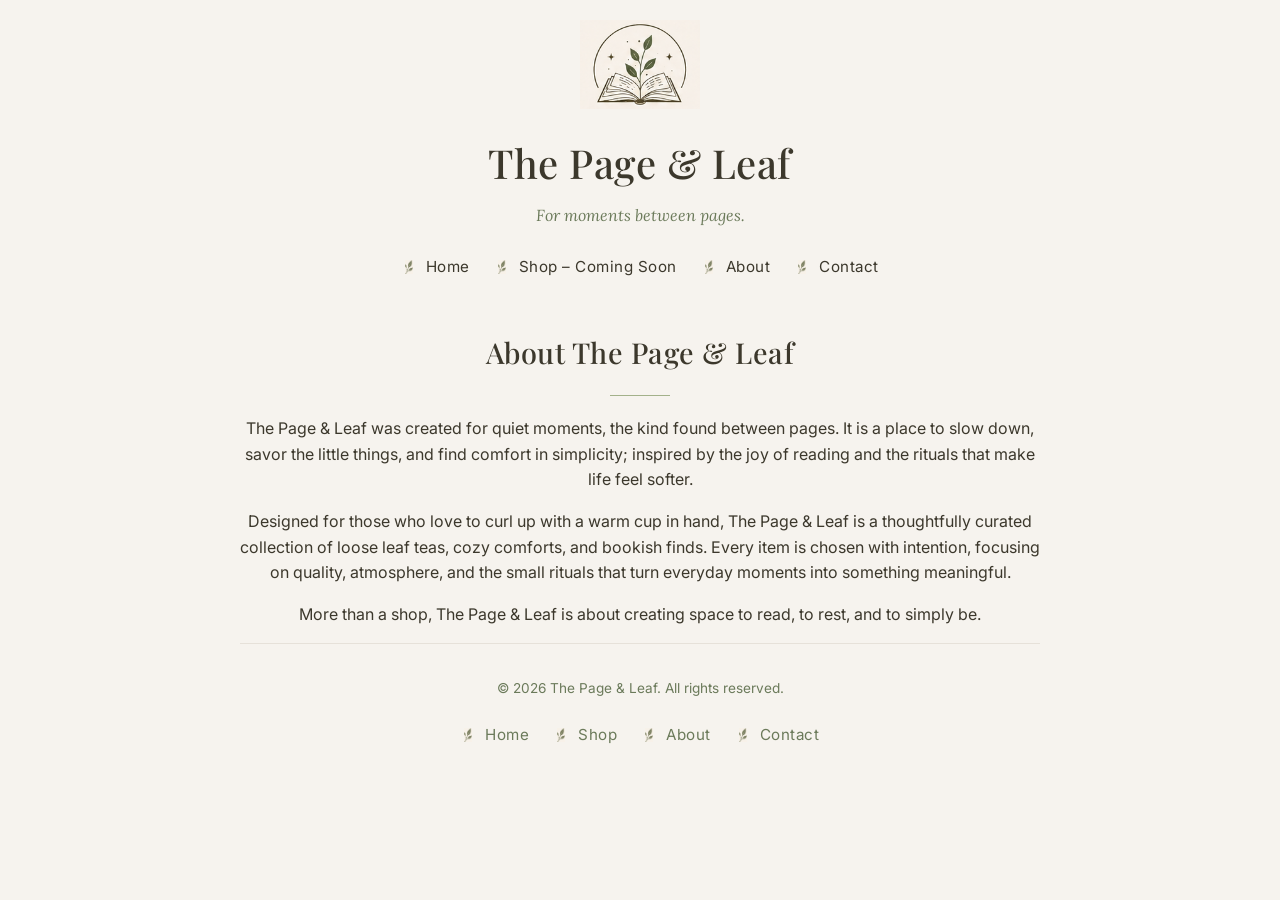
==== about.html @ fc114265 "created about page" ====
<!doctype html>
<html lang="en">
<head>
  <meta charset="UTF-8">
  <title>The Page &amp; Leaf</title>

  <meta name="description" content="The Page &amp; Leaf offers curated loose leaf teas, honey, sweeteners, scents, bookish gift bundles, and cozy essentials inspired by reading, writing, and slow living.">
  <meta name="author" content="The Page &amp; Leaf">

  <!-- CSS -->
  <link rel="stylesheet" href="CSS/style.css">

  <!-- Fonts -->
  <link href="https://fonts.googleapis.com/css2?family=Playfair+Display:wght@400;500&family=Inter:wght@300;400&family=Lora:ital@1&display=swap" rel="stylesheet">
</head>

<body>
<main>

  <header class="primary">
    <img src="Images/logo.png" alt="The Page &amp; Leaf logo">

    <h1>The Page &amp; Leaf</h1>
    <p class="tagline">For moments between pages.</p>

    <nav>
      <ul class="styled-list">
        <li><a href="index.html">Home</a></li>
        <li><a href="shop.html">Shop – Coming Soon</a></li>
        <li><a href="about.html">About</a></li>
        <li><a href="contact.html">Contact</a></li>
      </ul>
    </nav>
  </header>
  <body>
<main>
    <section id="aboutContent">
        <h2>About The Page &amp; Leaf</h2>
    
        <div class="divider"></div>
    
        <p> The Page & Leaf was created for quiet moments, the kind found between pages. It is a place to 
            slow down, savor the little things, and find comfort in simplicity; inspired by the joy of 
            reading and the rituals that make life feel softer.</p>

        <p> Designed for those who love to curl up with a warm cup in hand, The Page & Leaf is a 
            thoughtfully curated collection of loose leaf teas, cozy comforts, and bookish finds. 
            Every item is chosen with intention, focusing on quality, atmosphere, and the small rituals 
            that turn everyday moments into something meaningful.</p>

        <p> More than a shop, The Page & Leaf is about creating space to read, to rest, and to simply be.</p>

  <footer>
    <p>&copy; 2026 The Page &amp; Leaf. All rights reserved.</p>

    <nav>
      <ul class="styled-list">
        <li><a href="index.html">Home</a></li>
        <li><a href="shop.html">Shop</a></li>
        <li><a href="about.html">About</a></li>
        <li><a href="contact.html">Contact</a></li>
      </ul>
    </nav>
  </footer>

</main>
</body>
</html>
---- CSS/style.css ----
/* =========================
   THE PAGE & LEAF STYLES
   ========================= */

/* COLORS + FONTS */
:root {
  --ink: #3C382C;
  --sage: #6B7A5A;
  --eucalyptus: #A3B18A;
  --parchment: #F2E9DA;
  --background: #F6F3EE;

  --font-heading: 'Playfair Display', serif;
  --font-body: 'Inter', sans-serif;
  --font-accent: 'Lora', serif;
}

/* =========================
   BASE
   ========================= */

body {
  margin: 0;
  background-color: var(--background);
  color: var(--ink);
  font-family: var(--font-body);
  line-height: 1.6;
}

/* =========================
   TYPOGRAPHY
   ========================= */

h1, h2, h3 {
  font-family: var(--font-heading);
  font-weight: 500;
  letter-spacing: 0.5px;
  margin: 0;
}

h1 { font-size: 2.5rem; }

h2 {
  font-size: 1.8rem;
  margin-bottom: 10px; /* spacing fix */
}

h3 {
  font-size: 1.2rem;
  margin-bottom: 15px; /* spacing fix */
}

/* Elegant label-style heading */
h4 {
  font-size: 0.85rem;
  font-family: var(--font-body);
  text-transform: uppercase;
  letter-spacing: 1.5px;
  color: var(--sage);
  margin-top: 30px;
  margin-bottom: 10px;
}

/* Tagline */
.tagline {
  font-family: var(--font-accent);
  font-style: italic;
  color: var(--sage);
  margin-top: 8px;
}

/* =========================
   HEADER
   ========================= */
   
header.primary {
  text-align: center;
  padding: 20px 20px 20px;
}

header.primary img {
  width: 120px;
  margin-bottom: 15px;
}

/* =========================
   NAVIGATION
   ========================= */

nav {
  margin-bottom: 10px;
}

nav ul {
  list-style: none;
  padding: 0;
  margin: 10px 0 0;
  display: flex;
  justify-content: center;
  gap: 25px;
}

nav ul.styled-list {
  margin: 10px 0; /* Override .styled-list margin for nav only */
  max-width: none;
}


nav a {
  text-decoration: none;
  color: var(--ink);
  font-size: 0.95rem;
  letter-spacing: 0.5px;
  transition: 0.2s;
}

nav a:hover {
  color: var(--sage);
}

/* =========================
   SECTIONS (FIXED SPACING)
   ========================= */

section {
  max-width: 800px;
  margin: auto;
  padding: 10px 20px 60px;
  text-align: center;
  display: flow-root; /* ← modern fix for margin collapse */
}

section h2 {
  margin-top: 0;
}

/* =========================
   CARD
   ========================= */

.card {
  background-color: var(--parchment);
  border-radius: 10px;
  padding: 40px;
}

/* =========================
   BUTTONS
   ========================= */

button,
.button {
  font-family: var(--font-body);
  border: 1px solid var(--sage);
  background: none;
  color: var(--sage);
  padding: 10px 22px;
  border-radius: 25px;
  cursor: pointer;
  transition: 0.2s;
}

button:hover,
.button:hover {
  background-color: var(--sage);
  color: white;
}

/* =========================
   DIVIDER
   ========================= */

.divider {
  width: 60px;
  height: 1px;
  background-color: var(--eucalyptus);
  margin: 20px auto;
}

/* =========================
   FOOTER
   ========================= */

footer {
  text-align: center;
  padding: 20px 20px;
  font-size: 0.85rem;
  color: var(--sage);
  border-top: 1px solid #e6e1d9;
}

footer a {
  color: var(--sage);
  text-decoration: none;
}

/* =========================
   TEA LEAF BULLETS
   ========================= */

.styled-list {
  list-style: none;
  padding: 0;
  margin: 20px auto 40px; /* ← spacing fix */
  max-width: 500px;
  text-align: left;
}

.styled-list li {
  list-style: none;
  display: flex;
  align-items: center;
  gap: 10px;
  margin: 10px 0;
}

.styled-list li::before {
  content: "";
  display: inline-block;
  width: 14px;
  height: 14px;
  flex-shrink: 0;

  background-image: url("/Images/tealeafbullet.png");
  background-size: contain;
  background-repeat: no-repeat;
  background-position: center;
}

#primaryShopContent {
  padding: 10px 20px 60px;
}
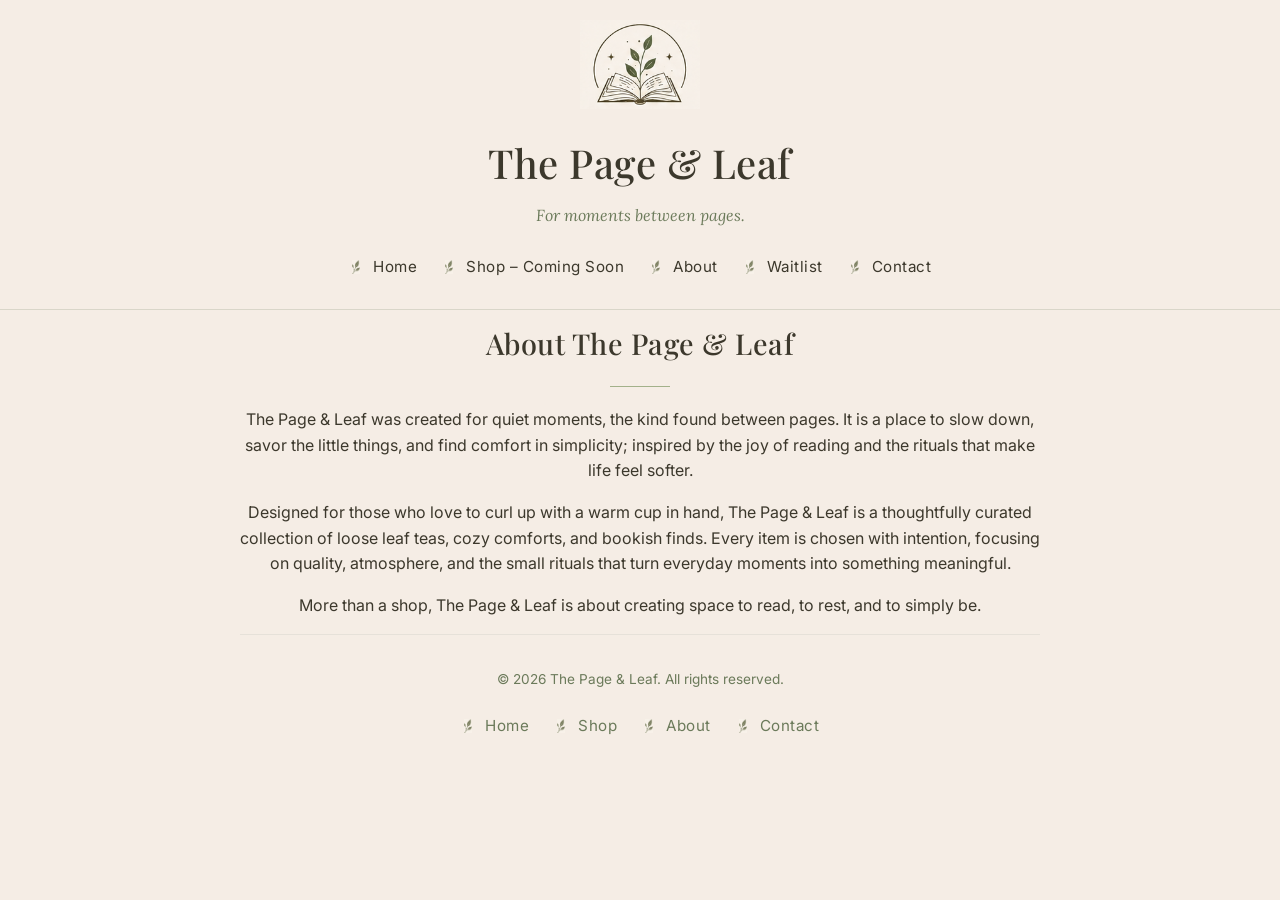
==== commit 6e910853: "adds waitlist to header" ====
--- a/about.html
+++ b/about.html
@@ -28,6 +28,7 @@
         <li><a href="index.html">Home</a></li>
         <li><a href="shop.html">Shop – Coming Soon</a></li>
         <li><a href="about.html">About</a></li>
+        <li><a href="waitlist.html">Waitlist</a></li>
         <li><a href="contact.html">Contact</a></li>
       </ul>
     </nav>
--- a/CSS/style.css
+++ b/CSS/style.css
@@ -8,7 +8,7 @@
   --sage: #6B7A5A;
   --eucalyptus: #A3B18A;
   --parchment: #F2E9DA;
-  --background: #F6F3EE;
+  --background: #F5EDE5;
 
   --font-heading: 'Playfair Display', serif;
   --font-body: 'Inter', sans-serif;
@@ -75,7 +75,12 @@
    
 header.primary {
   text-align: center;
-  padding: 20px 20px 20px;
+  padding: 20px;
+  padding-bottom: 10px; /* tighter bottom spacing */
+  border-bottom: 1px solid rgba(107, 122, 90, 0.2); /* softer line */
+  position: relative;
+  z-index: 1;
+  background-color: var(--background);
 }
 
 header.primary img {
@@ -105,7 +110,6 @@
   max-width: none;
 }
 
-
 nav a {
   text-decoration: none;
   color: var(--ink);
@@ -134,6 +138,11 @@
   margin-top: 0;
 }
 
+#contactContent {
+  padding-top: 30px;
+  margin-top: 40px;
+}
+
 /* =========================
    CARD
    ========================= */
